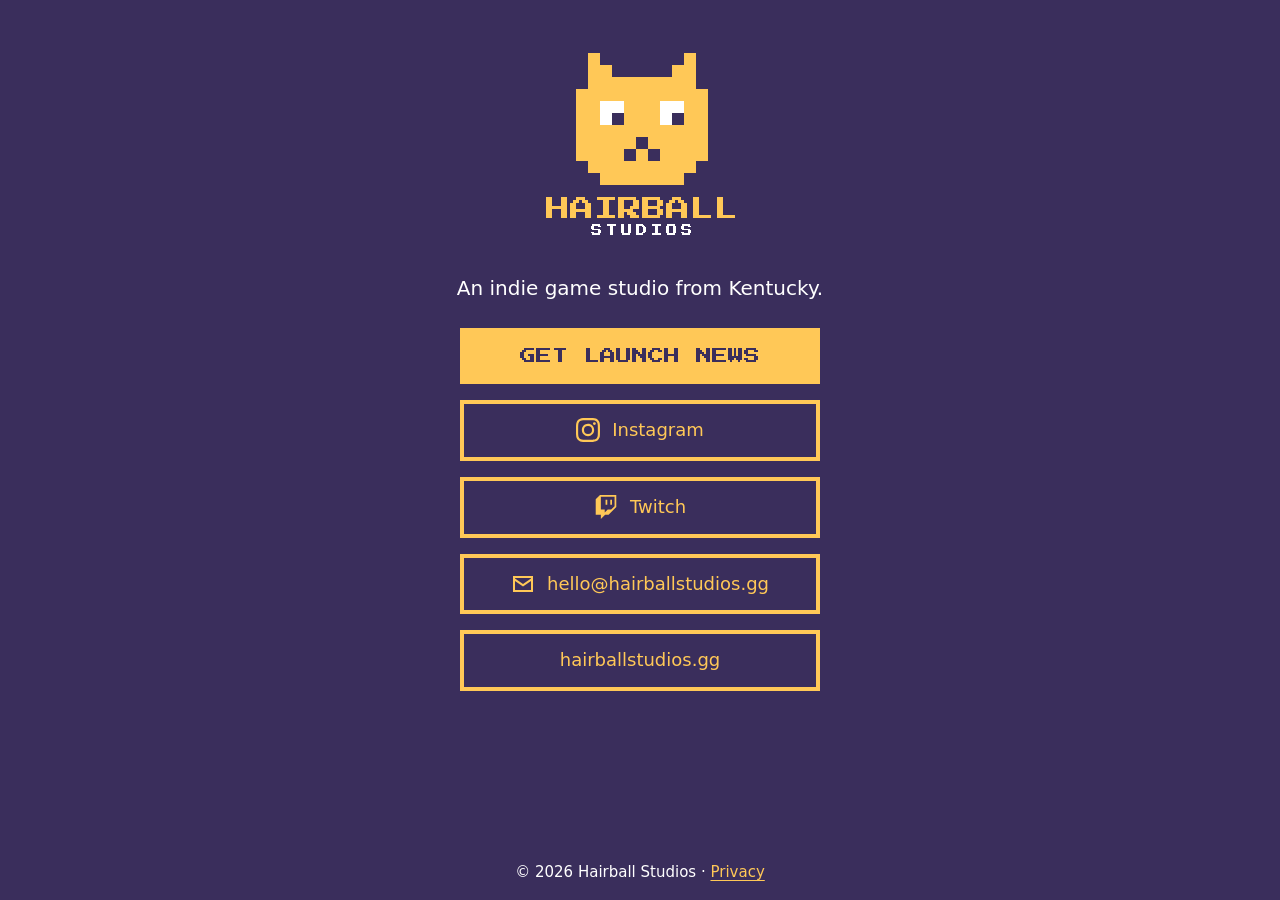
==== links/index.html @ 36409e56 "Add links page for business card QR code Co-Authored-By: Claude Sonnet 5.5 <noreply@anthropic.com>" ====
<!doctype html>
<html lang="en">
<head>
  <meta charset="utf-8">
  <meta name="viewport" content="width=device-width, initial-scale=1">
  <title>Links | Hairball Studios</title>
  <meta name="description" content="Follow Hairball Studios, an indie game studio from Kentucky, and get launch news.">
  <meta name="theme-color" content="#3A2E5C">
  <link rel="canonical" href="https://hairballstudios.gg/links/">

  <meta property="og:type" content="website">
  <meta property="og:site_name" content="Hairball Studios">
  <meta property="og:title" content="Hairball Studios">
  <meta property="og:description" content="An indie game studio from Kentucky.">
  <meta property="og:url" content="https://hairballstudios.gg/links/">
  <meta property="og:image" content="https://hairballstudios.gg/og-image.png">
  <meta name="twitter:card" content="summary_large_image">

  <link rel="icon" href="/favicon.ico" sizes="48x48">
  <link rel="icon" type="image/png" sizes="32x32" href="/img/favicon-32.png">
  <link rel="icon" type="image/png" sizes="16x16" href="/img/favicon-16.png">
  <link rel="apple-touch-icon" href="/apple-touch-icon.png">

  <link rel="preload" href="/fonts/press-start-2p-latin.woff2" as="font" type="font/woff2" crossorigin>
  <link rel="stylesheet" href="/css/style.css">
</head>
<body>
  <main class="links">
    <h1>
      <img class="logo" src="/img/stacked-transparent.svg" alt="Hairball Studios">
    </h1>

    <p class="tagline">An indie game studio from Kentucky.</p>

    <ul class="link-list">
      <li><a class="button" href="mailto:hello@hairballstudios.gg?subject=Launch%20news%20signup&amp;body=Please%20add%20me%20to%20the%20Hairball%20Studios%20launch%20news%20list.">Get launch news</a></li>
      <li><a class="link" href="https://www.instagram.com/hairballstudios/" rel="me noopener"><svg viewBox="0 0 24 24" width="24" height="24" aria-hidden="true" focusable="false"><path fill="currentColor" d="M7.0301.084c-1.2768.0602-2.1487.264-2.911.5634-.7888.3075-1.4575.72-2.1228 1.3877-.6652.6677-1.075 1.3368-1.3802 2.127-.2954.7638-.4956 1.6365-.552 2.914-.0564 1.2775-.0689 1.6882-.0626 4.947.0062 3.2586.0206 3.6671.0825 4.9473.061 1.2765.264 2.1482.5635 2.9107.308.7889.72 1.4573 1.388 2.1228.6679.6655 1.3365 1.0743 2.1285 1.38.7632.295 1.6361.4961 2.9134.552 1.2773.056 1.6884.069 4.9462.0627 3.2578-.0062 3.668-.0207 4.9478-.0814 1.28-.0607 2.147-.2652 2.9098-.5633.7889-.3086 1.4578-.72 2.1228-1.3881.665-.6682 1.0745-1.3378 1.3795-2.1284.2957-.7632.4966-1.636.552-2.9124.056-1.2809.0692-1.6898.063-4.948-.0063-3.2583-.021-3.6668-.0817-4.9465-.0607-1.2797-.264-2.1487-.5633-2.9117-.3084-.7889-.72-1.4568-1.3876-2.1228C21.2982 1.33 20.628.9208 19.8378.6165 19.074.321 18.2017.1197 16.9244.0645 15.6471.0093 15.236-.005 11.977.0014 8.718.0076 8.31.0215 7.0301.0839m.1402 21.6932c-1.17-.0509-1.8053-.2453-2.2287-.408-.5606-.216-.96-.4771-1.3819-.895-.422-.4178-.6811-.8186-.9-1.378-.1644-.4234-.3624-1.058-.4171-2.228-.0595-1.2645-.072-1.6442-.079-4.848-.007-3.2037.0053-3.583.0607-4.848.05-1.169.2456-1.805.408-2.2282.216-.5613.4762-.96.895-1.3816.4188-.4217.8184-.6814 1.3783-.9003.423-.1651 1.0575-.3614 2.227-.4171 1.2655-.06 1.6447-.072 4.848-.079 3.2033-.007 3.5835.005 4.8495.0608 1.169.0508 1.8053.2445 2.228.408.5608.216.96.4754 1.3816.895.4217.4194.6816.8176.9005 1.3787.1653.4217.3617 1.056.4169 2.2263.0602 1.2655.0739 1.645.0796 4.848.0058 3.203-.0055 3.5834-.061 4.848-.051 1.17-.245 1.8055-.408 2.2294-.216.5604-.4763.96-.8954 1.3814-.419.4215-.8181.6811-1.3783.9-.4224.1649-1.0577.3617-2.2262.4174-1.2656.0595-1.6448.072-4.8493.079-3.2045.007-3.5825-.006-4.848-.0608M16.953 5.5864A1.44 1.44 0 1 0 18.39 4.144a1.44 1.44 0 0 0-1.437 1.4424M5.8385 12.012c.0067 3.4032 2.7706 6.1557 6.173 6.1493 3.4026-.0065 6.157-2.7701 6.1506-6.1733-.0065-3.4032-2.771-6.1565-6.174-6.1498-3.403.0067-6.156 2.771-6.1496 6.1738M8 12.0077a4 4 0 1 1 4.008 3.9921A3.9996 3.9996 0 0 1 8 12.0077"/></svg>Instagram</a></li>
      <li><a class="link" href="https://www.twitch.tv/hairballstudios" rel="me noopener"><svg viewBox="0 0 24 24" width="24" height="24" aria-hidden="true" focusable="false"><path fill="currentColor" d="M11.571 4.714h1.715v5.143H11.57zm4.715 0H18v5.143h-1.714zM6 0L1.714 4.286v15.428h5.143V24l4.286-4.286h3.428L22.286 12V0zm14.571 11.143l-3.428 3.428h-3.429l-3 3v-3H6.857V1.714h13.714Z"/></svg>Twitch</a></li>
      <li><a class="link" href="mailto:hello@hairballstudios.gg"><svg viewBox="0 0 24 24" width="24" height="24" aria-hidden="true" focusable="false"><path fill="currentColor" d="M2 4h20v16H2zm2 2v.5l8 5.5 8-5.5V6zm16 3-8 5.5L4 9v9h16z"/></svg>hello@hairballstudios.gg</a></li>
      <li><a class="link" href="/">hairballstudios.gg</a></li>
    </ul>
  </main>

  <footer>
    <p>&copy; 2026 Hairball Studios &middot; <a href="/privacy.html">Privacy</a></p>
  </footer>
</body>
</html>
---- css/style.css ----
@font-face {
  font-family: "Press Start 2P";
  font-style: normal;
  font-weight: 400;
  font-display: swap;
  src: url("../fonts/press-start-2p-latin.woff2") format("woff2");
}

:root {
  --purple: #3A2E5C;
  --gold: #FFC857;
  --white: #FFFFFF;
  --pixel: "Press Start 2P", ui-monospace, Menlo, Consolas, monospace;
  --body: system-ui, -apple-system, "Segoe UI", Roboto, "Helvetica Neue", Arial, sans-serif;
}

* { box-sizing: border-box; }

html { -webkit-text-size-adjust: 100%; }

body {
  margin: 0;
  min-height: 100vh;
  min-height: 100svh;
  display: flex;
  flex-direction: column;
  align-items: center;
  background: var(--purple);
  color: var(--white);
  font-family: var(--body);
  font-size: 18px;
  line-height: 1.6;
}

main {
  flex: 1;
  width: 100%;
  max-width: 752px;
  padding: 24px 16px 48px;
  text-align: center;
}

a { color: var(--gold); text-underline-offset: 3px; }
a:hover { color: var(--white); }
a:focus-visible, input:focus-visible, button:focus-visible {
  outline: 3px solid var(--white);
  outline-offset: 3px;
}

/* Press Start 2P sits on an 8px grid: keep it at 8px multiples, short headings only. */
h2, .pixel {
  font-family: var(--pixel);
  font-weight: 400;
  font-size: 16px;
  line-height: 1.5;
  letter-spacing: 0;
  color: var(--gold);
  text-transform: uppercase;
}

h1 { margin: 0; line-height: 0; }
h2 { margin: 0 0 16px; }
p { margin: 0 0 16px; }

/* Logo: SVG pixel art, shown only at 0.5x and 1x of its native size so the grid stays even. */
.logo { display: block; margin: 0 auto; width: 240px; height: 240px; }
@media (min-width: 520px) and (min-height: 700px) { .logo { width: 480px; height: 480px; } }
@media (min-width: 800px) { .logo { width: 720px; height: 300px; } }
@media (min-width: 800px) and (max-height: 499px) { .logo { width: 360px; height: 150px; } }

.tagline { font-size: 20px; margin: 8px 0 16px; }
.tease { margin: 0 0 40px; }

section { margin: 0 auto 40px; max-width: 520px; }

.signup {
  border: 4px solid var(--gold);
  padding: 24px 16px;
}
.signup .button {
  display: inline-block;
  padding: 12px 16px;
  border: 4px solid var(--gold);
  background: var(--gold);
  color: var(--purple);
  font-family: var(--pixel);
  font-size: 16px;
  line-height: 1.5;
  text-decoration: none;
  text-transform: uppercase;
}
.signup .button:hover { background: var(--white); border-color: var(--white); color: var(--purple); }
.signup .small { font-size: 15px; margin: 16px 0 0; overflow-wrap: anywhere; }

.contact dl { margin: 0; }
.contact dt { font-weight: 700; }
.contact dd { margin: 0 0 12px; overflow-wrap: anywhere; }

.social ul { list-style: none; margin: 0; padding: 0; display: flex; flex-wrap: wrap; justify-content: center; gap: 8px 16px; }
.social a { display: flex; align-items: center; justify-content: center; width: 48px; height: 48px; }
.social svg { display: block; }

footer {
  width: 100%;
  padding: 16px;
  text-align: center;
  font-size: 15px;
}
footer p { margin: 0; }

/* Privacy page */
.doc { text-align: left; max-width: 640px; }
.doc .home { display: inline-block; margin-bottom: 24px; }
.doc h1 {
  font-family: var(--pixel);
  font-weight: 400;
  font-size: 24px;
  line-height: 1.5;
  color: var(--gold);
  text-transform: uppercase;
  margin: 0 0 16px;
}
.doc h2 { margin-top: 40px; }
.doc ul { padding-left: 24px; margin: 0 0 16px; }

/* 404 page */
.notfound { padding-top: 96px; }
.notfound h1 {
  font-family: var(--pixel);
  font-weight: 400;
  font-size: 24px;
  line-height: 1.5;
  color: var(--gold);
  text-transform: uppercase;
  margin: 0 0 16px;
}

/* Links page (QR landing from business cards) */
.links .logo { width: 240px; height: 240px; }
.links .tagline { margin: 8px 0 24px; }
.link-list { list-style: none; margin: 0 auto; padding: 0; max-width: 360px; display: flex; flex-direction: column; gap: 16px; }
.link-list a {
  display: flex;
  align-items: center;
  justify-content: center;
  gap: 12px;
  min-height: 56px;
  padding: 12px 16px;
  border: 4px solid var(--gold);
  text-decoration: none;
  overflow-wrap: anywhere;
}
.link-list .button {
  background: var(--gold);
  color: var(--purple);
  font-family: var(--pixel);
  font-size: 16px;
  line-height: 1.5;
  text-transform: uppercase;
}
.link-list .button:hover { background: var(--white); border-color: var(--white); color: var(--purple); }
.link-list .link:hover { border-color: var(--white); }
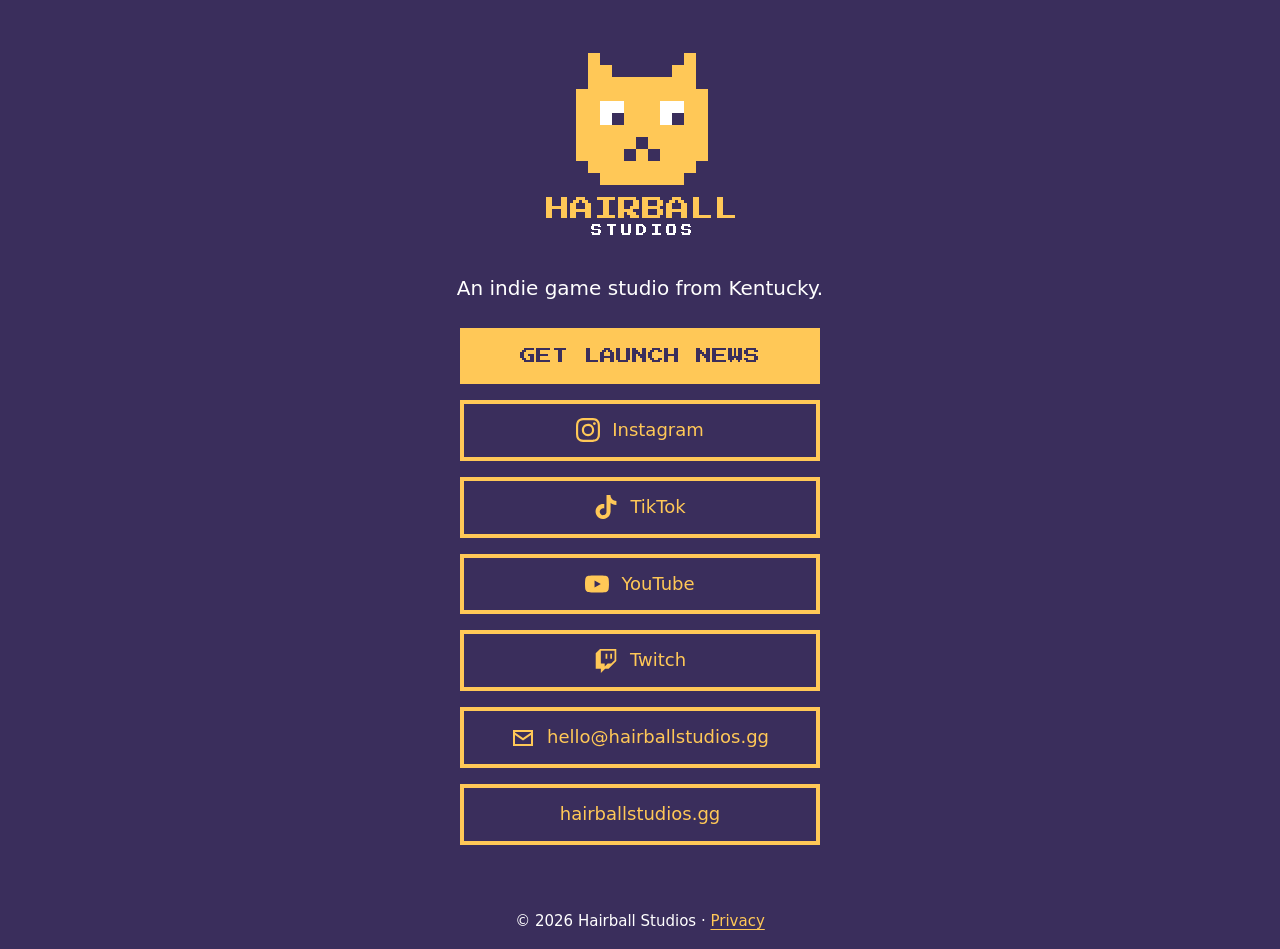
==== commit 70f10a54: "Add TikTok and YouTube links Co-Authored-By: Claude Sonnet 5.5 <noreply@anthropic.com>" ====
--- a/links/index.html
+++ b/links/index.html
@@ -35,6 +35,8 @@
     <ul class="link-list">
       <li><a class="button" href="mailto:hello@hairballstudios.gg?subject=Launch%20news%20signup&amp;body=Please%20add%20me%20to%20the%20Hairball%20Studios%20launch%20news%20list.">Get launch news</a></li>
       <li><a class="link" href="https://www.instagram.com/hairballstudios/" rel="me noopener"><svg viewBox="0 0 24 24" width="24" height="24" aria-hidden="true" focusable="false"><path fill="currentColor" d="M7.0301.084c-1.2768.0602-2.1487.264-2.911.5634-.7888.3075-1.4575.72-2.1228 1.3877-.6652.6677-1.075 1.3368-1.3802 2.127-.2954.7638-.4956 1.6365-.552 2.914-.0564 1.2775-.0689 1.6882-.0626 4.947.0062 3.2586.0206 3.6671.0825 4.9473.061 1.2765.264 2.1482.5635 2.9107.308.7889.72 1.4573 1.388 2.1228.6679.6655 1.3365 1.0743 2.1285 1.38.7632.295 1.6361.4961 2.9134.552 1.2773.056 1.6884.069 4.9462.0627 3.2578-.0062 3.668-.0207 4.9478-.0814 1.28-.0607 2.147-.2652 2.9098-.5633.7889-.3086 1.4578-.72 2.1228-1.3881.665-.6682 1.0745-1.3378 1.3795-2.1284.2957-.7632.4966-1.636.552-2.9124.056-1.2809.0692-1.6898.063-4.948-.0063-3.2583-.021-3.6668-.0817-4.9465-.0607-1.2797-.264-2.1487-.5633-2.9117-.3084-.7889-.72-1.4568-1.3876-2.1228C21.2982 1.33 20.628.9208 19.8378.6165 19.074.321 18.2017.1197 16.9244.0645 15.6471.0093 15.236-.005 11.977.0014 8.718.0076 8.31.0215 7.0301.0839m.1402 21.6932c-1.17-.0509-1.8053-.2453-2.2287-.408-.5606-.216-.96-.4771-1.3819-.895-.422-.4178-.6811-.8186-.9-1.378-.1644-.4234-.3624-1.058-.4171-2.228-.0595-1.2645-.072-1.6442-.079-4.848-.007-3.2037.0053-3.583.0607-4.848.05-1.169.2456-1.805.408-2.2282.216-.5613.4762-.96.895-1.3816.4188-.4217.8184-.6814 1.3783-.9003.423-.1651 1.0575-.3614 2.227-.4171 1.2655-.06 1.6447-.072 4.848-.079 3.2033-.007 3.5835.005 4.8495.0608 1.169.0508 1.8053.2445 2.228.408.5608.216.96.4754 1.3816.895.4217.4194.6816.8176.9005 1.3787.1653.4217.3617 1.056.4169 2.2263.0602 1.2655.0739 1.645.0796 4.848.0058 3.203-.0055 3.5834-.061 4.848-.051 1.17-.245 1.8055-.408 2.2294-.216.5604-.4763.96-.8954 1.3814-.419.4215-.8181.6811-1.3783.9-.4224.1649-1.0577.3617-2.2262.4174-1.2656.0595-1.6448.072-4.8493.079-3.2045.007-3.5825-.006-4.848-.0608M16.953 5.5864A1.44 1.44 0 1 0 18.39 4.144a1.44 1.44 0 0 0-1.437 1.4424M5.8385 12.012c.0067 3.4032 2.7706 6.1557 6.173 6.1493 3.4026-.0065 6.157-2.7701 6.1506-6.1733-.0065-3.4032-2.771-6.1565-6.174-6.1498-3.403.0067-6.156 2.771-6.1496 6.1738M8 12.0077a4 4 0 1 1 4.008 3.9921A3.9996 3.9996 0 0 1 8 12.0077"/></svg>Instagram</a></li>
+      <li><a class="link" href="https://www.tiktok.com/@hairballstudios" rel="me noopener"><svg viewBox="0 0 24 24" width="24" height="24" aria-hidden="true" focusable="false"><path fill="currentColor" d="M12.525.02c1.31-.02 2.61-.01 3.91-.02.08 1.53.63 3.09 1.75 4.17 1.12 1.11 2.7 1.62 4.24 1.79v4.03c-1.44-.05-2.89-.35-4.2-.97-.57-.26-1.1-.59-1.62-.93-.01 2.92.01 5.84-.02 8.75-.08 1.4-.54 2.79-1.35 3.94-1.31 1.92-3.58 3.17-5.91 3.21-1.43.08-2.86-.31-4.08-1.03-2.02-1.19-3.44-3.37-3.65-5.71-.02-.5-.03-1-.01-1.49.18-1.9 1.12-3.72 2.58-4.96 1.66-1.44 3.98-2.13 6.15-1.72.02 1.48-.04 2.96-.04 4.44-.99-.32-2.15-.23-3.02.37-.63.41-1.11 1.04-1.36 1.75-.21.51-.15 1.07-.14 1.61.24 1.64 1.82 3.02 3.5 2.87 1.12-.01 2.19-.66 2.77-1.61.19-.33.4-.67.41-1.06.1-1.79.06-3.57.07-5.36.01-4.03-.01-8.05.02-12.07z"/></svg>TikTok</a></li>
+      <li><a class="link" href="https://www.youtube.com/@hairballstudios" rel="me noopener"><svg viewBox="0 0 24 24" width="24" height="24" aria-hidden="true" focusable="false"><path fill="currentColor" d="M23.498 6.186a3.016 3.016 0 0 0-2.122-2.136C19.505 3.545 12 3.545 12 3.545s-7.505 0-9.377.505A3.017 3.017 0 0 0 .502 6.186C0 8.07 0 12 0 12s0 3.93.502 5.814a3.016 3.016 0 0 0 2.122 2.136c1.871.505 9.376.505 9.376.505s7.505 0 9.377-.505a3.015 3.015 0 0 0 2.122-2.136C24 15.93 24 12 24 12s0-3.93-.502-5.814zM9.545 15.568V8.432L15.818 12l-6.273 3.568z"/></svg>YouTube</a></li>
       <li><a class="link" href="https://www.twitch.tv/hairballstudios" rel="me noopener"><svg viewBox="0 0 24 24" width="24" height="24" aria-hidden="true" focusable="false"><path fill="currentColor" d="M11.571 4.714h1.715v5.143H11.57zm4.715 0H18v5.143h-1.714zM6 0L1.714 4.286v15.428h5.143V24l4.286-4.286h3.428L22.286 12V0zm14.571 11.143l-3.428 3.428h-3.429l-3 3v-3H6.857V1.714h13.714Z"/></svg>Twitch</a></li>
       <li><a class="link" href="mailto:hello@hairballstudios.gg"><svg viewBox="0 0 24 24" width="24" height="24" aria-hidden="true" focusable="false"><path fill="currentColor" d="M2 4h20v16H2zm2 2v.5l8 5.5 8-5.5V6zm16 3-8 5.5L4 9v9h16z"/></svg>hello@hairballstudios.gg</a></li>
       <li><a class="link" href="/">hairballstudios.gg</a></li>
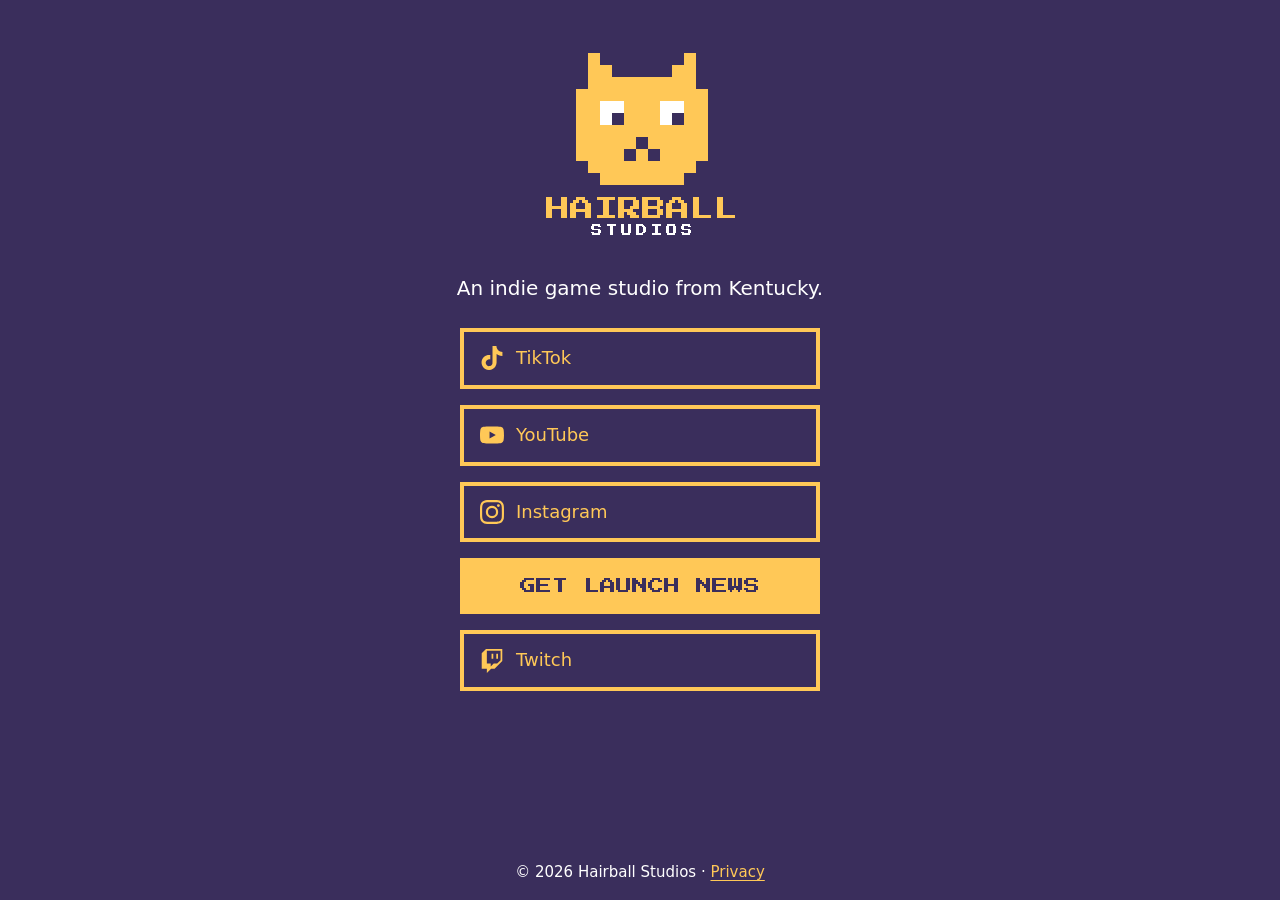
==== commit 095fe202: "First-pass marketing review changes Reorder links and home sections, drop dead link rows, first-pers" ====
--- a/links/index.html
+++ b/links/index.html
@@ -3,18 +3,22 @@
 <head>
   <meta charset="utf-8">
   <meta name="viewport" content="width=device-width, initial-scale=1">
-  <title>Links | Hairball Studios</title>
+  <title>Follow Hairball Studios</title>
   <meta name="description" content="Follow Hairball Studios, an indie game studio from Kentucky, and get launch news.">
   <meta name="theme-color" content="#3A2E5C">
   <link rel="canonical" href="https://hairballstudios.gg/links/">
 
   <meta property="og:type" content="website">
   <meta property="og:site_name" content="Hairball Studios">
-  <meta property="og:title" content="Hairball Studios">
+  <meta property="og:title" content="Follow Hairball Studios">
   <meta property="og:description" content="An indie game studio from Kentucky.">
   <meta property="og:url" content="https://hairballstudios.gg/links/">
   <meta property="og:image" content="https://hairballstudios.gg/og-image.png">
+  <meta property="og:image:width" content="1200">
+  <meta property="og:image:height" content="630">
+  <meta property="og:image:alt" content="Hairball Studios logo: a pixel-art cat face giving a side-eye look">
   <meta name="twitter:card" content="summary_large_image">
+  <meta name="twitter:image:alt" content="Hairball Studios logo: a pixel-art cat face giving a side-eye look">
 
   <link rel="icon" href="/favicon.ico" sizes="48x48">
   <link rel="icon" type="image/png" sizes="32x32" href="/img/favicon-32.png">
@@ -33,13 +37,11 @@
     <p class="tagline">An indie game studio from Kentucky.</p>
 
     <ul class="link-list">
-      <li><a class="button" href="mailto:hello@hairballstudios.gg?subject=Launch%20news%20signup&amp;body=Please%20add%20me%20to%20the%20Hairball%20Studios%20launch%20news%20list.">Get launch news</a></li>
-      <li><a class="link" href="https://www.instagram.com/hairballstudios/" rel="me noopener"><svg viewBox="0 0 24 24" width="24" height="24" aria-hidden="true" focusable="false"><path fill="currentColor" d="M7.0301.084c-1.2768.0602-2.1487.264-2.911.5634-.7888.3075-1.4575.72-2.1228 1.3877-.6652.6677-1.075 1.3368-1.3802 2.127-.2954.7638-.4956 1.6365-.552 2.914-.0564 1.2775-.0689 1.6882-.0626 4.947.0062 3.2586.0206 3.6671.0825 4.9473.061 1.2765.264 2.1482.5635 2.9107.308.7889.72 1.4573 1.388 2.1228.6679.6655 1.3365 1.0743 2.1285 1.38.7632.295 1.6361.4961 2.9134.552 1.2773.056 1.6884.069 4.9462.0627 3.2578-.0062 3.668-.0207 4.9478-.0814 1.28-.0607 2.147-.2652 2.9098-.5633.7889-.3086 1.4578-.72 2.1228-1.3881.665-.6682 1.0745-1.3378 1.3795-2.1284.2957-.7632.4966-1.636.552-2.9124.056-1.2809.0692-1.6898.063-4.948-.0063-3.2583-.021-3.6668-.0817-4.9465-.0607-1.2797-.264-2.1487-.5633-2.9117-.3084-.7889-.72-1.4568-1.3876-2.1228C21.2982 1.33 20.628.9208 19.8378.6165 19.074.321 18.2017.1197 16.9244.0645 15.6471.0093 15.236-.005 11.977.0014 8.718.0076 8.31.0215 7.0301.0839m.1402 21.6932c-1.17-.0509-1.8053-.2453-2.2287-.408-.5606-.216-.96-.4771-1.3819-.895-.422-.4178-.6811-.8186-.9-1.378-.1644-.4234-.3624-1.058-.4171-2.228-.0595-1.2645-.072-1.6442-.079-4.848-.007-3.2037.0053-3.583.0607-4.848.05-1.169.2456-1.805.408-2.2282.216-.5613.4762-.96.895-1.3816.4188-.4217.8184-.6814 1.3783-.9003.423-.1651 1.0575-.3614 2.227-.4171 1.2655-.06 1.6447-.072 4.848-.079 3.2033-.007 3.5835.005 4.8495.0608 1.169.0508 1.8053.2445 2.228.408.5608.216.96.4754 1.3816.895.4217.4194.6816.8176.9005 1.3787.1653.4217.3617 1.056.4169 2.2263.0602 1.2655.0739 1.645.0796 4.848.0058 3.203-.0055 3.5834-.061 4.848-.051 1.17-.245 1.8055-.408 2.2294-.216.5604-.4763.96-.8954 1.3814-.419.4215-.8181.6811-1.3783.9-.4224.1649-1.0577.3617-2.2262.4174-1.2656.0595-1.6448.072-4.8493.079-3.2045.007-3.5825-.006-4.848-.0608M16.953 5.5864A1.44 1.44 0 1 0 18.39 4.144a1.44 1.44 0 0 0-1.437 1.4424M5.8385 12.012c.0067 3.4032 2.7706 6.1557 6.173 6.1493 3.4026-.0065 6.157-2.7701 6.1506-6.1733-.0065-3.4032-2.771-6.1565-6.174-6.1498-3.403.0067-6.156 2.771-6.1496 6.1738M8 12.0077a4 4 0 1 1 4.008 3.9921A3.9996 3.9996 0 0 1 8 12.0077"/></svg>Instagram</a></li>
       <li><a class="link" href="https://www.tiktok.com/@hairballstudios" rel="me noopener"><svg viewBox="0 0 24 24" width="24" height="24" aria-hidden="true" focusable="false"><path fill="currentColor" d="M12.525.02c1.31-.02 2.61-.01 3.91-.02.08 1.53.63 3.09 1.75 4.17 1.12 1.11 2.7 1.62 4.24 1.79v4.03c-1.44-.05-2.89-.35-4.2-.97-.57-.26-1.1-.59-1.62-.93-.01 2.92.01 5.84-.02 8.75-.08 1.4-.54 2.79-1.35 3.94-1.31 1.92-3.58 3.17-5.91 3.21-1.43.08-2.86-.31-4.08-1.03-2.02-1.19-3.44-3.37-3.65-5.71-.02-.5-.03-1-.01-1.49.18-1.9 1.12-3.72 2.58-4.96 1.66-1.44 3.98-2.13 6.15-1.72.02 1.48-.04 2.96-.04 4.44-.99-.32-2.15-.23-3.02.37-.63.41-1.11 1.04-1.36 1.75-.21.51-.15 1.07-.14 1.61.24 1.64 1.82 3.02 3.5 2.87 1.12-.01 2.19-.66 2.77-1.61.19-.33.4-.67.41-1.06.1-1.79.06-3.57.07-5.36.01-4.03-.01-8.05.02-12.07z"/></svg>TikTok</a></li>
       <li><a class="link" href="https://www.youtube.com/@hairballstudios" rel="me noopener"><svg viewBox="0 0 24 24" width="24" height="24" aria-hidden="true" focusable="false"><path fill="currentColor" d="M23.498 6.186a3.016 3.016 0 0 0-2.122-2.136C19.505 3.545 12 3.545 12 3.545s-7.505 0-9.377.505A3.017 3.017 0 0 0 .502 6.186C0 8.07 0 12 0 12s0 3.93.502 5.814a3.016 3.016 0 0 0 2.122 2.136c1.871.505 9.376.505 9.376.505s7.505 0 9.377-.505a3.015 3.015 0 0 0 2.122-2.136C24 15.93 24 12 24 12s0-3.93-.502-5.814zM9.545 15.568V8.432L15.818 12l-6.273 3.568z"/></svg>YouTube</a></li>
+      <li><a class="link" href="https://www.instagram.com/hairballstudios/" rel="me noopener"><svg viewBox="0 0 24 24" width="24" height="24" aria-hidden="true" focusable="false"><path fill="currentColor" d="M7.0301.084c-1.2768.0602-2.1487.264-2.911.5634-.7888.3075-1.4575.72-2.1228 1.3877-.6652.6677-1.075 1.3368-1.3802 2.127-.2954.7638-.4956 1.6365-.552 2.914-.0564 1.2775-.0689 1.6882-.0626 4.947.0062 3.2586.0206 3.6671.0825 4.9473.061 1.2765.264 2.1482.5635 2.9107.308.7889.72 1.4573 1.388 2.1228.6679.6655 1.3365 1.0743 2.1285 1.38.7632.295 1.6361.4961 2.9134.552 1.2773.056 1.6884.069 4.9462.0627 3.2578-.0062 3.668-.0207 4.9478-.0814 1.28-.0607 2.147-.2652 2.9098-.5633.7889-.3086 1.4578-.72 2.1228-1.3881.665-.6682 1.0745-1.3378 1.3795-2.1284.2957-.7632.4966-1.636.552-2.9124.056-1.2809.0692-1.6898.063-4.948-.0063-3.2583-.021-3.6668-.0817-4.9465-.0607-1.2797-.264-2.1487-.5633-2.9117-.3084-.7889-.72-1.4568-1.3876-2.1228C21.2982 1.33 20.628.9208 19.8378.6165 19.074.321 18.2017.1197 16.9244.0645 15.6471.0093 15.236-.005 11.977.0014 8.718.0076 8.31.0215 7.0301.0839m.1402 21.6932c-1.17-.0509-1.8053-.2453-2.2287-.408-.5606-.216-.96-.4771-1.3819-.895-.422-.4178-.6811-.8186-.9-1.378-.1644-.4234-.3624-1.058-.4171-2.228-.0595-1.2645-.072-1.6442-.079-4.848-.007-3.2037.0053-3.583.0607-4.848.05-1.169.2456-1.805.408-2.2282.216-.5613.4762-.96.895-1.3816.4188-.4217.8184-.6814 1.3783-.9003.423-.1651 1.0575-.3614 2.227-.4171 1.2655-.06 1.6447-.072 4.848-.079 3.2033-.007 3.5835.005 4.8495.0608 1.169.0508 1.8053.2445 2.228.408.5608.216.96.4754 1.3816.895.4217.4194.6816.8176.9005 1.3787.1653.4217.3617 1.056.4169 2.2263.0602 1.2655.0739 1.645.0796 4.848.0058 3.203-.0055 3.5834-.061 4.848-.051 1.17-.245 1.8055-.408 2.2294-.216.5604-.4763.96-.8954 1.3814-.419.4215-.8181.6811-1.3783.9-.4224.1649-1.0577.3617-2.2262.4174-1.2656.0595-1.6448.072-4.8493.079-3.2045.007-3.5825-.006-4.848-.0608M16.953 5.5864A1.44 1.44 0 1 0 18.39 4.144a1.44 1.44 0 0 0-1.437 1.4424M5.8385 12.012c.0067 3.4032 2.7706 6.1557 6.173 6.1493 3.4026-.0065 6.157-2.7701 6.1506-6.1733-.0065-3.4032-2.771-6.1565-6.174-6.1498-3.403.0067-6.156 2.771-6.1496 6.1738M8 12.0077a4 4 0 1 1 4.008 3.9921A3.9996 3.9996 0 0 1 8 12.0077"/></svg>Instagram</a></li>
+      <li><a class="button" href="mailto:hello@hairballstudios.gg?subject=Launch%20news%20signup&amp;body=Please%20add%20me%20to%20the%20Hairball%20Studios%20launch%20news%20list.">Get launch news</a></li>
       <li><a class="link" href="https://www.twitch.tv/hairballstudios" rel="me noopener"><svg viewBox="0 0 24 24" width="24" height="24" aria-hidden="true" focusable="false"><path fill="currentColor" d="M11.571 4.714h1.715v5.143H11.57zm4.715 0H18v5.143h-1.714zM6 0L1.714 4.286v15.428h5.143V24l4.286-4.286h3.428L22.286 12V0zm14.571 11.143l-3.428 3.428h-3.429l-3 3v-3H6.857V1.714h13.714Z"/></svg>Twitch</a></li>
-      <li><a class="link" href="mailto:hello@hairballstudios.gg"><svg viewBox="0 0 24 24" width="24" height="24" aria-hidden="true" focusable="false"><path fill="currentColor" d="M2 4h20v16H2zm2 2v.5l8 5.5 8-5.5V6zm16 3-8 5.5L4 9v9h16z"/></svg>hello@hairballstudios.gg</a></li>
-      <li><a class="link" href="/">hairballstudios.gg</a></li>
     </ul>
   </main>
 
--- a/css/style.css
+++ b/css/style.css
@@ -60,7 +60,7 @@
 
 h1 { margin: 0; line-height: 0; }
 h2 { margin: 0 0 16px; }
-p { margin: 0 0 16px; }
+p { margin: 0 0 16px; text-wrap: balance; }
 
 /* Logo: SVG pixel art, shown only at 0.5x and 1x of its native size so the grid stays even. */
 .logo { display: block; margin: 0 auto; width: 240px; height: 240px; }
@@ -99,6 +99,7 @@
 .social ul { list-style: none; margin: 0; padding: 0; display: flex; flex-wrap: wrap; justify-content: center; gap: 8px 16px; }
 .social a { display: flex; align-items: center; justify-content: center; width: 48px; height: 48px; }
 .social svg { display: block; }
+.social .handle { margin: 12px 0 0; font-size: 16px; }
 
 footer {
   width: 100%;
@@ -142,7 +143,7 @@
 .link-list a {
   display: flex;
   align-items: center;
-  justify-content: center;
+  justify-content: flex-start;
   gap: 12px;
   min-height: 56px;
   padding: 12px 16px;
@@ -151,6 +152,7 @@
   overflow-wrap: anywhere;
 }
 .link-list .button {
+  justify-content: center;
   background: var(--gold);
   color: var(--purple);
   font-family: var(--pixel);
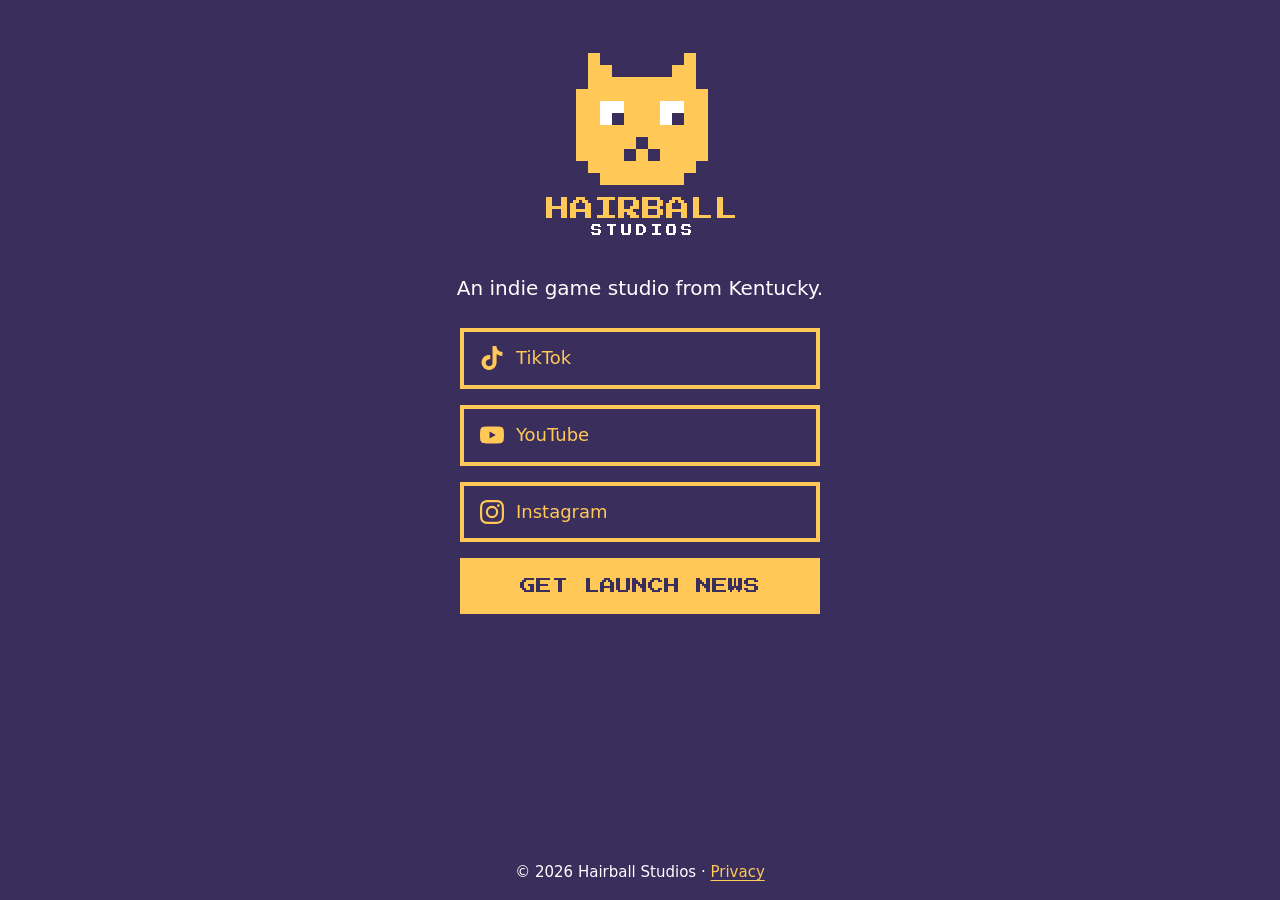
==== commit 17e46fff: "Change teaser to "Three games in the works"; remove Twitch links Co-Authored-By: Claude Sonnet 5.5 <" ====
--- a/links/index.html
+++ b/links/index.html
@@ -40,8 +40,7 @@
       <li><a class="link" href="https://www.tiktok.com/@hairballstudios" rel="me noopener"><svg viewBox="0 0 24 24" width="24" height="24" aria-hidden="true" focusable="false"><path fill="currentColor" d="M12.525.02c1.31-.02 2.61-.01 3.91-.02.08 1.53.63 3.09 1.75 4.17 1.12 1.11 2.7 1.62 4.24 1.79v4.03c-1.44-.05-2.89-.35-4.2-.97-.57-.26-1.1-.59-1.62-.93-.01 2.92.01 5.84-.02 8.75-.08 1.4-.54 2.79-1.35 3.94-1.31 1.92-3.58 3.17-5.91 3.21-1.43.08-2.86-.31-4.08-1.03-2.02-1.19-3.44-3.37-3.65-5.71-.02-.5-.03-1-.01-1.49.18-1.9 1.12-3.72 2.58-4.96 1.66-1.44 3.98-2.13 6.15-1.72.02 1.48-.04 2.96-.04 4.44-.99-.32-2.15-.23-3.02.37-.63.41-1.11 1.04-1.36 1.75-.21.51-.15 1.07-.14 1.61.24 1.64 1.82 3.02 3.5 2.87 1.12-.01 2.19-.66 2.77-1.61.19-.33.4-.67.41-1.06.1-1.79.06-3.57.07-5.36.01-4.03-.01-8.05.02-12.07z"/></svg>TikTok</a></li>
       <li><a class="link" href="https://www.youtube.com/@hairballstudios" rel="me noopener"><svg viewBox="0 0 24 24" width="24" height="24" aria-hidden="true" focusable="false"><path fill="currentColor" d="M23.498 6.186a3.016 3.016 0 0 0-2.122-2.136C19.505 3.545 12 3.545 12 3.545s-7.505 0-9.377.505A3.017 3.017 0 0 0 .502 6.186C0 8.07 0 12 0 12s0 3.93.502 5.814a3.016 3.016 0 0 0 2.122 2.136c1.871.505 9.376.505 9.376.505s7.505 0 9.377-.505a3.015 3.015 0 0 0 2.122-2.136C24 15.93 24 12 24 12s0-3.93-.502-5.814zM9.545 15.568V8.432L15.818 12l-6.273 3.568z"/></svg>YouTube</a></li>
       <li><a class="link" href="https://www.instagram.com/hairballstudios/" rel="me noopener"><svg viewBox="0 0 24 24" width="24" height="24" aria-hidden="true" focusable="false"><path fill="currentColor" d="M7.0301.084c-1.2768.0602-2.1487.264-2.911.5634-.7888.3075-1.4575.72-2.1228 1.3877-.6652.6677-1.075 1.3368-1.3802 2.127-.2954.7638-.4956 1.6365-.552 2.914-.0564 1.2775-.0689 1.6882-.0626 4.947.0062 3.2586.0206 3.6671.0825 4.9473.061 1.2765.264 2.1482.5635 2.9107.308.7889.72 1.4573 1.388 2.1228.6679.6655 1.3365 1.0743 2.1285 1.38.7632.295 1.6361.4961 2.9134.552 1.2773.056 1.6884.069 4.9462.0627 3.2578-.0062 3.668-.0207 4.9478-.0814 1.28-.0607 2.147-.2652 2.9098-.5633.7889-.3086 1.4578-.72 2.1228-1.3881.665-.6682 1.0745-1.3378 1.3795-2.1284.2957-.7632.4966-1.636.552-2.9124.056-1.2809.0692-1.6898.063-4.948-.0063-3.2583-.021-3.6668-.0817-4.9465-.0607-1.2797-.264-2.1487-.5633-2.9117-.3084-.7889-.72-1.4568-1.3876-2.1228C21.2982 1.33 20.628.9208 19.8378.6165 19.074.321 18.2017.1197 16.9244.0645 15.6471.0093 15.236-.005 11.977.0014 8.718.0076 8.31.0215 7.0301.0839m.1402 21.6932c-1.17-.0509-1.8053-.2453-2.2287-.408-.5606-.216-.96-.4771-1.3819-.895-.422-.4178-.6811-.8186-.9-1.378-.1644-.4234-.3624-1.058-.4171-2.228-.0595-1.2645-.072-1.6442-.079-4.848-.007-3.2037.0053-3.583.0607-4.848.05-1.169.2456-1.805.408-2.2282.216-.5613.4762-.96.895-1.3816.4188-.4217.8184-.6814 1.3783-.9003.423-.1651 1.0575-.3614 2.227-.4171 1.2655-.06 1.6447-.072 4.848-.079 3.2033-.007 3.5835.005 4.8495.0608 1.169.0508 1.8053.2445 2.228.408.5608.216.96.4754 1.3816.895.4217.4194.6816.8176.9005 1.3787.1653.4217.3617 1.056.4169 2.2263.0602 1.2655.0739 1.645.0796 4.848.0058 3.203-.0055 3.5834-.061 4.848-.051 1.17-.245 1.8055-.408 2.2294-.216.5604-.4763.96-.8954 1.3814-.419.4215-.8181.6811-1.3783.9-.4224.1649-1.0577.3617-2.2262.4174-1.2656.0595-1.6448.072-4.8493.079-3.2045.007-3.5825-.006-4.848-.0608M16.953 5.5864A1.44 1.44 0 1 0 18.39 4.144a1.44 1.44 0 0 0-1.437 1.4424M5.8385 12.012c.0067 3.4032 2.7706 6.1557 6.173 6.1493 3.4026-.0065 6.157-2.7701 6.1506-6.1733-.0065-3.4032-2.771-6.1565-6.174-6.1498-3.403.0067-6.156 2.771-6.1496 6.1738M8 12.0077a4 4 0 1 1 4.008 3.9921A3.9996 3.9996 0 0 1 8 12.0077"/></svg>Instagram</a></li>
-      <li><a class="button" href="mailto:hello@hairballstudios.gg?subject=Launch%20news%20signup&amp;body=Please%20add%20me%20to%20the%20Hairball%20Studios%20launch%20news%20list.">Get launch news</a></li>
-      <li><a class="link" href="https://www.twitch.tv/hairballstudios" rel="me noopener"><svg viewBox="0 0 24 24" width="24" height="24" aria-hidden="true" focusable="false"><path fill="currentColor" d="M11.571 4.714h1.715v5.143H11.57zm4.715 0H18v5.143h-1.714zM6 0L1.714 4.286v15.428h5.143V24l4.286-4.286h3.428L22.286 12V0zm14.571 11.143l-3.428 3.428h-3.429l-3 3v-3H6.857V1.714h13.714Z"/></svg>Twitch</a></li>
+      <li><a class="button" href="https://docs.google.com/forms/d/e/1FAIpQLScywKqD0pSSW6m3v3P4wqgR5wKFRZkaywtVCC_cyLeL-HecTg/viewform" rel="noopener">Get launch news</a></li>
     </ul>
   </main>
 
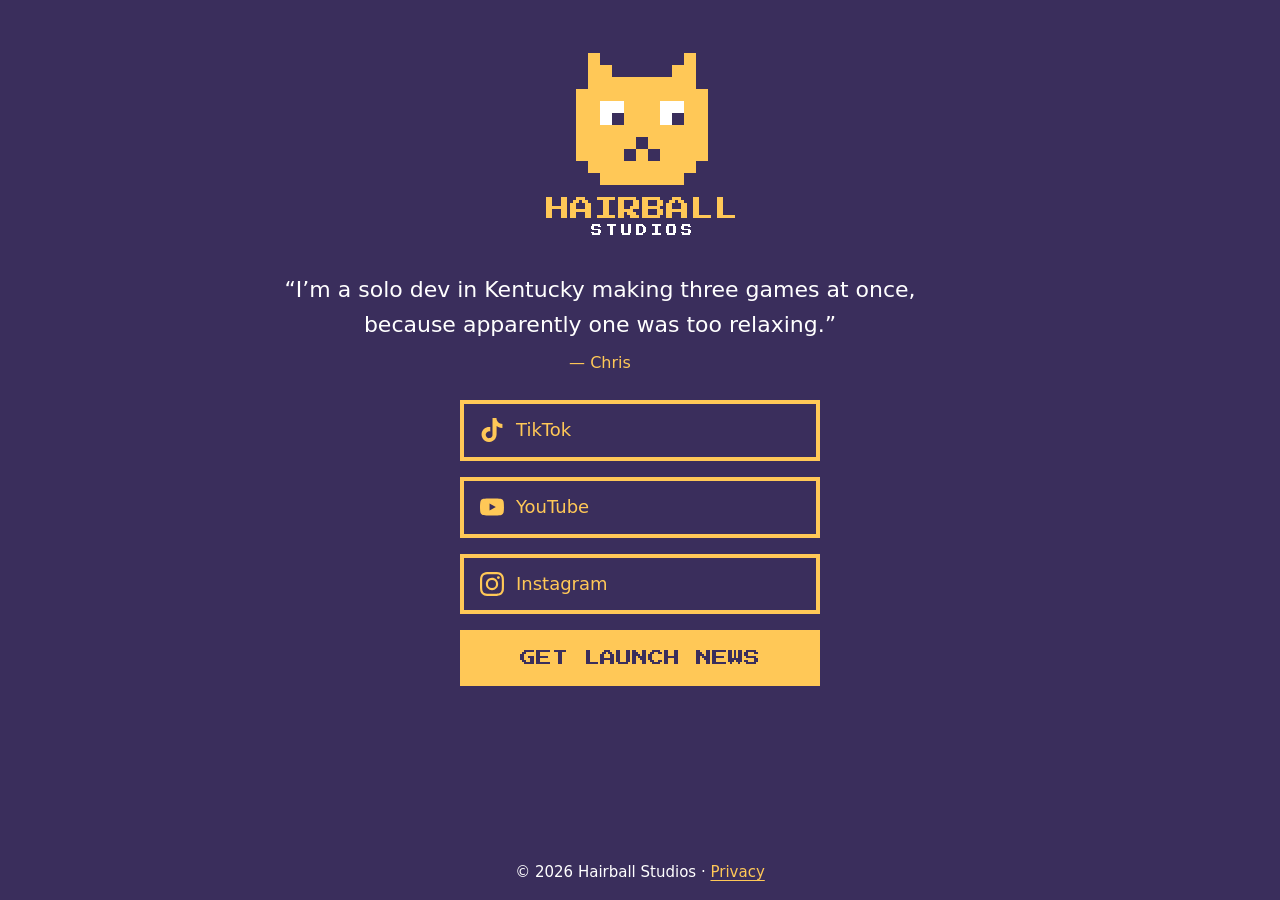
==== commit 56f7743e: "Control tagline line breaks, add quote to /links, drop top CTA, unify signup button label Co-Authore" ====
--- a/links/index.html
+++ b/links/index.html
@@ -34,13 +34,16 @@
       <img class="logo" src="/img/stacked-transparent.svg" alt="Hairball Studios">
     </h1>
 
-    <p class="tagline">An indie game studio from Kentucky.</p>
+    <figure class="tagline">
+      <blockquote><p><span class="beat">&ldquo;I&rsquo;m a solo dev in Kentucky making three games at once,</span> <span class="beat">because apparently one was too relaxing.&rdquo;</span></p></blockquote>
+      <figcaption>&mdash; Chris</figcaption>
+    </figure>
 
     <ul class="link-list">
-      <li><a class="link" href="https://www.tiktok.com/@hairballstudios" rel="me noopener"><svg viewBox="0 0 24 24" width="24" height="24" aria-hidden="true" focusable="false"><path fill="currentColor" d="M12.525.02c1.31-.02 2.61-.01 3.91-.02.08 1.53.63 3.09 1.75 4.17 1.12 1.11 2.7 1.62 4.24 1.79v4.03c-1.44-.05-2.89-.35-4.2-.97-.57-.26-1.1-.59-1.62-.93-.01 2.92.01 5.84-.02 8.75-.08 1.4-.54 2.79-1.35 3.94-1.31 1.92-3.58 3.17-5.91 3.21-1.43.08-2.86-.31-4.08-1.03-2.02-1.19-3.44-3.37-3.65-5.71-.02-.5-.03-1-.01-1.49.18-1.9 1.12-3.72 2.58-4.96 1.66-1.44 3.98-2.13 6.15-1.72.02 1.48-.04 2.96-.04 4.44-.99-.32-2.15-.23-3.02.37-.63.41-1.11 1.04-1.36 1.75-.21.51-.15 1.07-.14 1.61.24 1.64 1.82 3.02 3.5 2.87 1.12-.01 2.19-.66 2.77-1.61.19-.33.4-.67.41-1.06.1-1.79.06-3.57.07-5.36.01-4.03-.01-8.05.02-12.07z"/></svg>TikTok</a></li>
-      <li><a class="link" href="https://www.youtube.com/@hairballstudios" rel="me noopener"><svg viewBox="0 0 24 24" width="24" height="24" aria-hidden="true" focusable="false"><path fill="currentColor" d="M23.498 6.186a3.016 3.016 0 0 0-2.122-2.136C19.505 3.545 12 3.545 12 3.545s-7.505 0-9.377.505A3.017 3.017 0 0 0 .502 6.186C0 8.07 0 12 0 12s0 3.93.502 5.814a3.016 3.016 0 0 0 2.122 2.136c1.871.505 9.376.505 9.376.505s7.505 0 9.377-.505a3.015 3.015 0 0 0 2.122-2.136C24 15.93 24 12 24 12s0-3.93-.502-5.814zM9.545 15.568V8.432L15.818 12l-6.273 3.568z"/></svg>YouTube</a></li>
-      <li><a class="link" href="https://www.instagram.com/hairballstudios/" rel="me noopener"><svg viewBox="0 0 24 24" width="24" height="24" aria-hidden="true" focusable="false"><path fill="currentColor" d="M7.0301.084c-1.2768.0602-2.1487.264-2.911.5634-.7888.3075-1.4575.72-2.1228 1.3877-.6652.6677-1.075 1.3368-1.3802 2.127-.2954.7638-.4956 1.6365-.552 2.914-.0564 1.2775-.0689 1.6882-.0626 4.947.0062 3.2586.0206 3.6671.0825 4.9473.061 1.2765.264 2.1482.5635 2.9107.308.7889.72 1.4573 1.388 2.1228.6679.6655 1.3365 1.0743 2.1285 1.38.7632.295 1.6361.4961 2.9134.552 1.2773.056 1.6884.069 4.9462.0627 3.2578-.0062 3.668-.0207 4.9478-.0814 1.28-.0607 2.147-.2652 2.9098-.5633.7889-.3086 1.4578-.72 2.1228-1.3881.665-.6682 1.0745-1.3378 1.3795-2.1284.2957-.7632.4966-1.636.552-2.9124.056-1.2809.0692-1.6898.063-4.948-.0063-3.2583-.021-3.6668-.0817-4.9465-.0607-1.2797-.264-2.1487-.5633-2.9117-.3084-.7889-.72-1.4568-1.3876-2.1228C21.2982 1.33 20.628.9208 19.8378.6165 19.074.321 18.2017.1197 16.9244.0645 15.6471.0093 15.236-.005 11.977.0014 8.718.0076 8.31.0215 7.0301.0839m.1402 21.6932c-1.17-.0509-1.8053-.2453-2.2287-.408-.5606-.216-.96-.4771-1.3819-.895-.422-.4178-.6811-.8186-.9-1.378-.1644-.4234-.3624-1.058-.4171-2.228-.0595-1.2645-.072-1.6442-.079-4.848-.007-3.2037.0053-3.583.0607-4.848.05-1.169.2456-1.805.408-2.2282.216-.5613.4762-.96.895-1.3816.4188-.4217.8184-.6814 1.3783-.9003.423-.1651 1.0575-.3614 2.227-.4171 1.2655-.06 1.6447-.072 4.848-.079 3.2033-.007 3.5835.005 4.8495.0608 1.169.0508 1.8053.2445 2.228.408.5608.216.96.4754 1.3816.895.4217.4194.6816.8176.9005 1.3787.1653.4217.3617 1.056.4169 2.2263.0602 1.2655.0739 1.645.0796 4.848.0058 3.203-.0055 3.5834-.061 4.848-.051 1.17-.245 1.8055-.408 2.2294-.216.5604-.4763.96-.8954 1.3814-.419.4215-.8181.6811-1.3783.9-.4224.1649-1.0577.3617-2.2262.4174-1.2656.0595-1.6448.072-4.8493.079-3.2045.007-3.5825-.006-4.848-.0608M16.953 5.5864A1.44 1.44 0 1 0 18.39 4.144a1.44 1.44 0 0 0-1.437 1.4424M5.8385 12.012c.0067 3.4032 2.7706 6.1557 6.173 6.1493 3.4026-.0065 6.157-2.7701 6.1506-6.1733-.0065-3.4032-2.771-6.1565-6.174-6.1498-3.403.0067-6.156 2.771-6.1496 6.1738M8 12.0077a4 4 0 1 1 4.008 3.9921A3.9996 3.9996 0 0 1 8 12.0077"/></svg>Instagram</a></li>
-      <li><a class="button" href="https://docs.google.com/forms/d/e/1FAIpQLScywKqD0pSSW6m3v3P4wqgR5wKFRZkaywtVCC_cyLeL-HecTg/viewform" rel="noopener">Get launch news</a></li>
+      <li><a class="link" href="https://www.tiktok.com/@hairballstudios" target="_blank" rel="me noopener"><svg viewBox="0 0 24 24" width="24" height="24" aria-hidden="true" focusable="false"><path fill="currentColor" d="M12.525.02c1.31-.02 2.61-.01 3.91-.02.08 1.53.63 3.09 1.75 4.17 1.12 1.11 2.7 1.62 4.24 1.79v4.03c-1.44-.05-2.89-.35-4.2-.97-.57-.26-1.1-.59-1.62-.93-.01 2.92.01 5.84-.02 8.75-.08 1.4-.54 2.79-1.35 3.94-1.31 1.92-3.58 3.17-5.91 3.21-1.43.08-2.86-.31-4.08-1.03-2.02-1.19-3.44-3.37-3.65-5.71-.02-.5-.03-1-.01-1.49.18-1.9 1.12-3.72 2.58-4.96 1.66-1.44 3.98-2.13 6.15-1.72.02 1.48-.04 2.96-.04 4.44-.99-.32-2.15-.23-3.02.37-.63.41-1.11 1.04-1.36 1.75-.21.51-.15 1.07-.14 1.61.24 1.64 1.82 3.02 3.5 2.87 1.12-.01 2.19-.66 2.77-1.61.19-.33.4-.67.41-1.06.1-1.79.06-3.57.07-5.36.01-4.03-.01-8.05.02-12.07z"/></svg>TikTok</a></li>
+      <li><a class="link" href="https://www.youtube.com/@hairballstudios" target="_blank" rel="me noopener"><svg viewBox="0 0 24 24" width="24" height="24" aria-hidden="true" focusable="false"><path fill="currentColor" d="M23.498 6.186a3.016 3.016 0 0 0-2.122-2.136C19.505 3.545 12 3.545 12 3.545s-7.505 0-9.377.505A3.017 3.017 0 0 0 .502 6.186C0 8.07 0 12 0 12s0 3.93.502 5.814a3.016 3.016 0 0 0 2.122 2.136c1.871.505 9.376.505 9.376.505s7.505 0 9.377-.505a3.015 3.015 0 0 0 2.122-2.136C24 15.93 24 12 24 12s0-3.93-.502-5.814zM9.545 15.568V8.432L15.818 12l-6.273 3.568z"/></svg>YouTube</a></li>
+      <li><a class="link" href="https://www.instagram.com/hairballstudios/" target="_blank" rel="me noopener"><svg viewBox="0 0 24 24" width="24" height="24" aria-hidden="true" focusable="false"><path fill="currentColor" d="M7.0301.084c-1.2768.0602-2.1487.264-2.911.5634-.7888.3075-1.4575.72-2.1228 1.3877-.6652.6677-1.075 1.3368-1.3802 2.127-.2954.7638-.4956 1.6365-.552 2.914-.0564 1.2775-.0689 1.6882-.0626 4.947.0062 3.2586.0206 3.6671.0825 4.9473.061 1.2765.264 2.1482.5635 2.9107.308.7889.72 1.4573 1.388 2.1228.6679.6655 1.3365 1.0743 2.1285 1.38.7632.295 1.6361.4961 2.9134.552 1.2773.056 1.6884.069 4.9462.0627 3.2578-.0062 3.668-.0207 4.9478-.0814 1.28-.0607 2.147-.2652 2.9098-.5633.7889-.3086 1.4578-.72 2.1228-1.3881.665-.6682 1.0745-1.3378 1.3795-2.1284.2957-.7632.4966-1.636.552-2.9124.056-1.2809.0692-1.6898.063-4.948-.0063-3.2583-.021-3.6668-.0817-4.9465-.0607-1.2797-.264-2.1487-.5633-2.9117-.3084-.7889-.72-1.4568-1.3876-2.1228C21.2982 1.33 20.628.9208 19.8378.6165 19.074.321 18.2017.1197 16.9244.0645 15.6471.0093 15.236-.005 11.977.0014 8.718.0076 8.31.0215 7.0301.0839m.1402 21.6932c-1.17-.0509-1.8053-.2453-2.2287-.408-.5606-.216-.96-.4771-1.3819-.895-.422-.4178-.6811-.8186-.9-1.378-.1644-.4234-.3624-1.058-.4171-2.228-.0595-1.2645-.072-1.6442-.079-4.848-.007-3.2037.0053-3.583.0607-4.848.05-1.169.2456-1.805.408-2.2282.216-.5613.4762-.96.895-1.3816.4188-.4217.8184-.6814 1.3783-.9003.423-.1651 1.0575-.3614 2.227-.4171 1.2655-.06 1.6447-.072 4.848-.079 3.2033-.007 3.5835.005 4.8495.0608 1.169.0508 1.8053.2445 2.228.408.5608.216.96.4754 1.3816.895.4217.4194.6816.8176.9005 1.3787.1653.4217.3617 1.056.4169 2.2263.0602 1.2655.0739 1.645.0796 4.848.0058 3.203-.0055 3.5834-.061 4.848-.051 1.17-.245 1.8055-.408 2.2294-.216.5604-.4763.96-.8954 1.3814-.419.4215-.8181.6811-1.3783.9-.4224.1649-1.0577.3617-2.2262.4174-1.2656.0595-1.6448.072-4.8493.079-3.2045.007-3.5825-.006-4.848-.0608M16.953 5.5864A1.44 1.44 0 1 0 18.39 4.144a1.44 1.44 0 0 0-1.437 1.4424M5.8385 12.012c.0067 3.4032 2.7706 6.1557 6.173 6.1493 3.4026-.0065 6.157-2.7701 6.1506-6.1733-.0065-3.4032-2.771-6.1565-6.174-6.1498-3.403.0067-6.156 2.771-6.1496 6.1738M8 12.0077a4 4 0 1 1 4.008 3.9921A3.9996 3.9996 0 0 1 8 12.0077"/></svg>Instagram</a></li>
+      <li><a class="button" href="https://docs.google.com/forms/d/e/1FAIpQLScywKqD0pSSW6m3v3P4wqgR5wKFRZkaywtVCC_cyLeL-HecTg/viewform" target="_blank" rel="noopener">Get launch news</a></li>
     </ul>
   </main>
 
--- a/css/style.css
+++ b/css/style.css
@@ -68,16 +68,54 @@
 @media (min-width: 800px) { .logo { width: 720px; height: 300px; } }
 @media (min-width: 800px) and (max-height: 499px) { .logo { width: 360px; height: 150px; } }
 
-.tagline { font-size: 20px; margin: 8px 0 16px; }
-.tease { margin: 0 0 40px; }
+.tagline { font-size: 20px; margin: 8px 0 24px; }
+figure.tagline { margin: 8px auto 24px; max-width: 520px; }
+.tagline blockquote { margin: 0; }
+.tagline blockquote p { margin: 0 0 8px; }
+.tagline .beat { display: inline-block; }
+@media (min-width: 800px) { .tagline { font-size: 22px; } figure.tagline { max-width: 640px; } }
+.tagline figcaption { font-size: 16px; color: var(--gold); }
+.cta { margin: 0 0 40px; }
 
 section { margin: 0 auto 40px; max-width: 520px; }
 
+.reel-frame {
+  position: relative;
+  width: min(320px, 100%, calc(70svh * 9 / 16));
+  margin: 0 auto;
+  aspect-ratio: 9 / 16;
+  border: 4px solid var(--gold);
+  background: #000;
+}
+.reel-frame video { display: block; width: 100%; height: 100%; object-fit: cover; }
+.reel-sound {
+  position: absolute;
+  inset: 0;
+  display: flex;
+  align-items: flex-end;
+  justify-content: center;
+  padding: 0 8px 16px;
+  border: 0;
+  background: transparent;
+  cursor: pointer;
+}
+.reel-sound[hidden] { display: none; }
+.reel-sound span {
+  padding: 8px 12px;
+  background: var(--gold);
+  color: var(--purple);
+  font-family: var(--pixel);
+  font-size: 16px;
+  line-height: 1.5;
+  text-transform: uppercase;
+}
+.reel-sound:hover span { background: var(--white); }
+
 .signup {
   border: 4px solid var(--gold);
   padding: 24px 16px;
 }
-.signup .button {
+.signup .button, .cta .button {
   display: inline-block;
   padding: 12px 16px;
   border: 4px solid var(--gold);
@@ -89,7 +127,7 @@
   text-decoration: none;
   text-transform: uppercase;
 }
-.signup .button:hover { background: var(--white); border-color: var(--white); color: var(--purple); }
+.signup .button:hover, .cta .button:hover { background: var(--white); border-color: var(--white); color: var(--purple); }
 .signup .small { font-size: 15px; margin: 16px 0 0; overflow-wrap: anywhere; }
 
 .contact dl { margin: 0; }
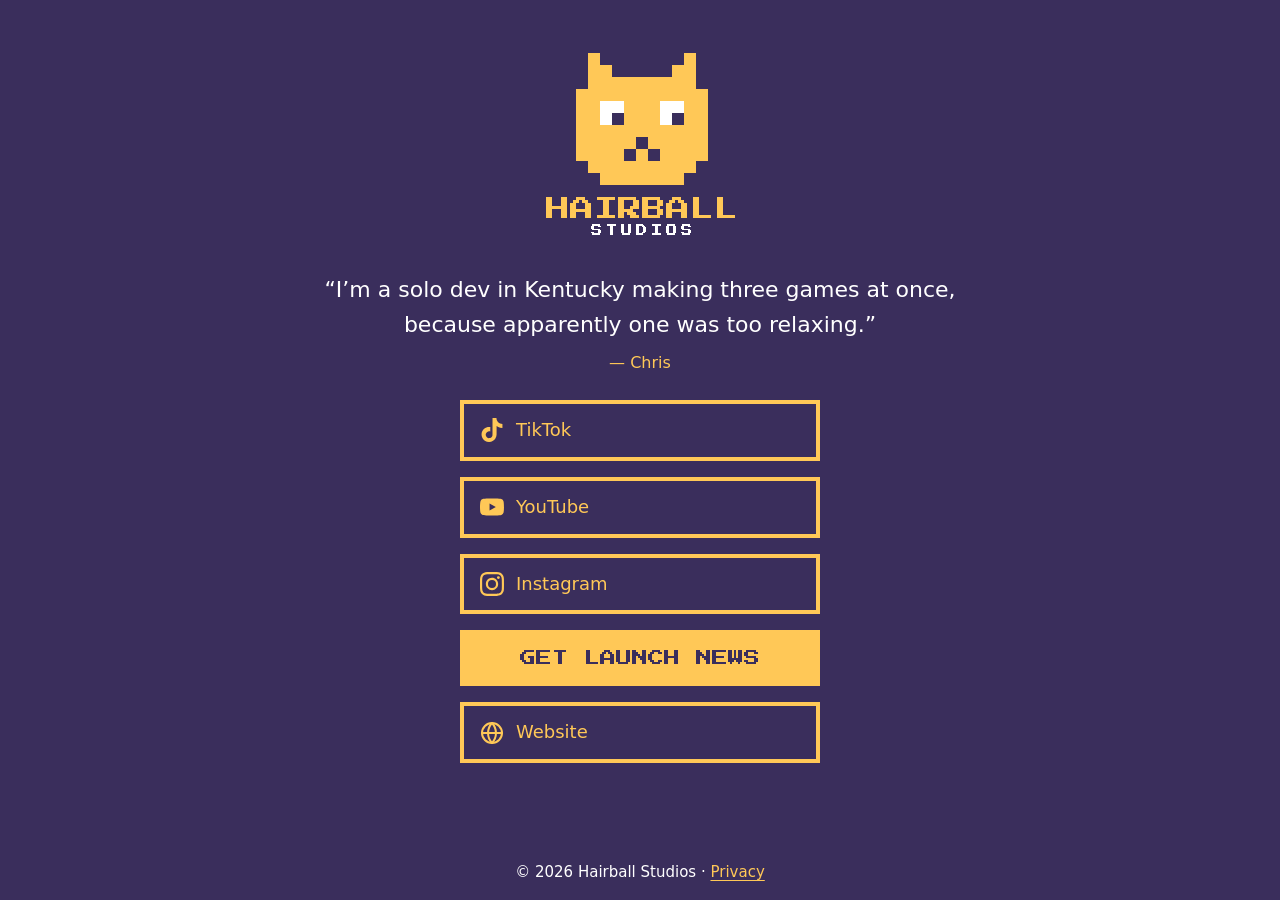
==== commit 600990a0: "Add Website link to links page Co-Authored-By: Claude Sonnet 5.5 <noreply@anthropic.com>" ====
--- a/links/index.html
+++ b/links/index.html
@@ -44,6 +44,7 @@
       <li><a class="link" href="https://www.youtube.com/@hairballstudios" target="_blank" rel="me noopener"><svg viewBox="0 0 24 24" width="24" height="24" aria-hidden="true" focusable="false"><path fill="currentColor" d="M23.498 6.186a3.016 3.016 0 0 0-2.122-2.136C19.505 3.545 12 3.545 12 3.545s-7.505 0-9.377.505A3.017 3.017 0 0 0 .502 6.186C0 8.07 0 12 0 12s0 3.93.502 5.814a3.016 3.016 0 0 0 2.122 2.136c1.871.505 9.376.505 9.376.505s7.505 0 9.377-.505a3.015 3.015 0 0 0 2.122-2.136C24 15.93 24 12 24 12s0-3.93-.502-5.814zM9.545 15.568V8.432L15.818 12l-6.273 3.568z"/></svg>YouTube</a></li>
       <li><a class="link" href="https://www.instagram.com/hairballstudios/" target="_blank" rel="me noopener"><svg viewBox="0 0 24 24" width="24" height="24" aria-hidden="true" focusable="false"><path fill="currentColor" d="M7.0301.084c-1.2768.0602-2.1487.264-2.911.5634-.7888.3075-1.4575.72-2.1228 1.3877-.6652.6677-1.075 1.3368-1.3802 2.127-.2954.7638-.4956 1.6365-.552 2.914-.0564 1.2775-.0689 1.6882-.0626 4.947.0062 3.2586.0206 3.6671.0825 4.9473.061 1.2765.264 2.1482.5635 2.9107.308.7889.72 1.4573 1.388 2.1228.6679.6655 1.3365 1.0743 2.1285 1.38.7632.295 1.6361.4961 2.9134.552 1.2773.056 1.6884.069 4.9462.0627 3.2578-.0062 3.668-.0207 4.9478-.0814 1.28-.0607 2.147-.2652 2.9098-.5633.7889-.3086 1.4578-.72 2.1228-1.3881.665-.6682 1.0745-1.3378 1.3795-2.1284.2957-.7632.4966-1.636.552-2.9124.056-1.2809.0692-1.6898.063-4.948-.0063-3.2583-.021-3.6668-.0817-4.9465-.0607-1.2797-.264-2.1487-.5633-2.9117-.3084-.7889-.72-1.4568-1.3876-2.1228C21.2982 1.33 20.628.9208 19.8378.6165 19.074.321 18.2017.1197 16.9244.0645 15.6471.0093 15.236-.005 11.977.0014 8.718.0076 8.31.0215 7.0301.0839m.1402 21.6932c-1.17-.0509-1.8053-.2453-2.2287-.408-.5606-.216-.96-.4771-1.3819-.895-.422-.4178-.6811-.8186-.9-1.378-.1644-.4234-.3624-1.058-.4171-2.228-.0595-1.2645-.072-1.6442-.079-4.848-.007-3.2037.0053-3.583.0607-4.848.05-1.169.2456-1.805.408-2.2282.216-.5613.4762-.96.895-1.3816.4188-.4217.8184-.6814 1.3783-.9003.423-.1651 1.0575-.3614 2.227-.4171 1.2655-.06 1.6447-.072 4.848-.079 3.2033-.007 3.5835.005 4.8495.0608 1.169.0508 1.8053.2445 2.228.408.5608.216.96.4754 1.3816.895.4217.4194.6816.8176.9005 1.3787.1653.4217.3617 1.056.4169 2.2263.0602 1.2655.0739 1.645.0796 4.848.0058 3.203-.0055 3.5834-.061 4.848-.051 1.17-.245 1.8055-.408 2.2294-.216.5604-.4763.96-.8954 1.3814-.419.4215-.8181.6811-1.3783.9-.4224.1649-1.0577.3617-2.2262.4174-1.2656.0595-1.6448.072-4.8493.079-3.2045.007-3.5825-.006-4.848-.0608M16.953 5.5864A1.44 1.44 0 1 0 18.39 4.144a1.44 1.44 0 0 0-1.437 1.4424M5.8385 12.012c.0067 3.4032 2.7706 6.1557 6.173 6.1493 3.4026-.0065 6.157-2.7701 6.1506-6.1733-.0065-3.4032-2.771-6.1565-6.174-6.1498-3.403.0067-6.156 2.771-6.1496 6.1738M8 12.0077a4 4 0 1 1 4.008 3.9921A3.9996 3.9996 0 0 1 8 12.0077"/></svg>Instagram</a></li>
       <li><a class="button" href="https://docs.google.com/forms/d/e/1FAIpQLScywKqD0pSSW6m3v3P4wqgR5wKFRZkaywtVCC_cyLeL-HecTg/viewform" target="_blank" rel="noopener">Get launch news</a></li>
+      <li><a class="link" href="/"><svg viewBox="0 0 24 24" width="24" height="24" aria-hidden="true" focusable="false" fill="none" stroke="currentColor" stroke-width="2" stroke-linecap="round" stroke-linejoin="round"><circle cx="12" cy="12" r="10"/><path d="M2 12h20"/><path d="M12 2a15.3 15.3 0 0 1 4 10 15.3 15.3 0 0 1-4 10 15.3 15.3 0 0 1-4-10 15.3 15.3 0 0 1 4-10z"/></svg>Website</a></li>
     </ul>
   </main>
 
--- a/css/style.css
+++ b/css/style.css
@@ -176,7 +176,7 @@
 
 /* Links page (QR landing from business cards) */
 .links .logo { width: 240px; height: 240px; }
-.links .tagline { margin: 8px 0 24px; }
+.links .tagline { margin: 8px auto 24px; }
 .link-list { list-style: none; margin: 0 auto; padding: 0; max-width: 360px; display: flex; flex-direction: column; gap: 16px; }
 .link-list a {
   display: flex;
